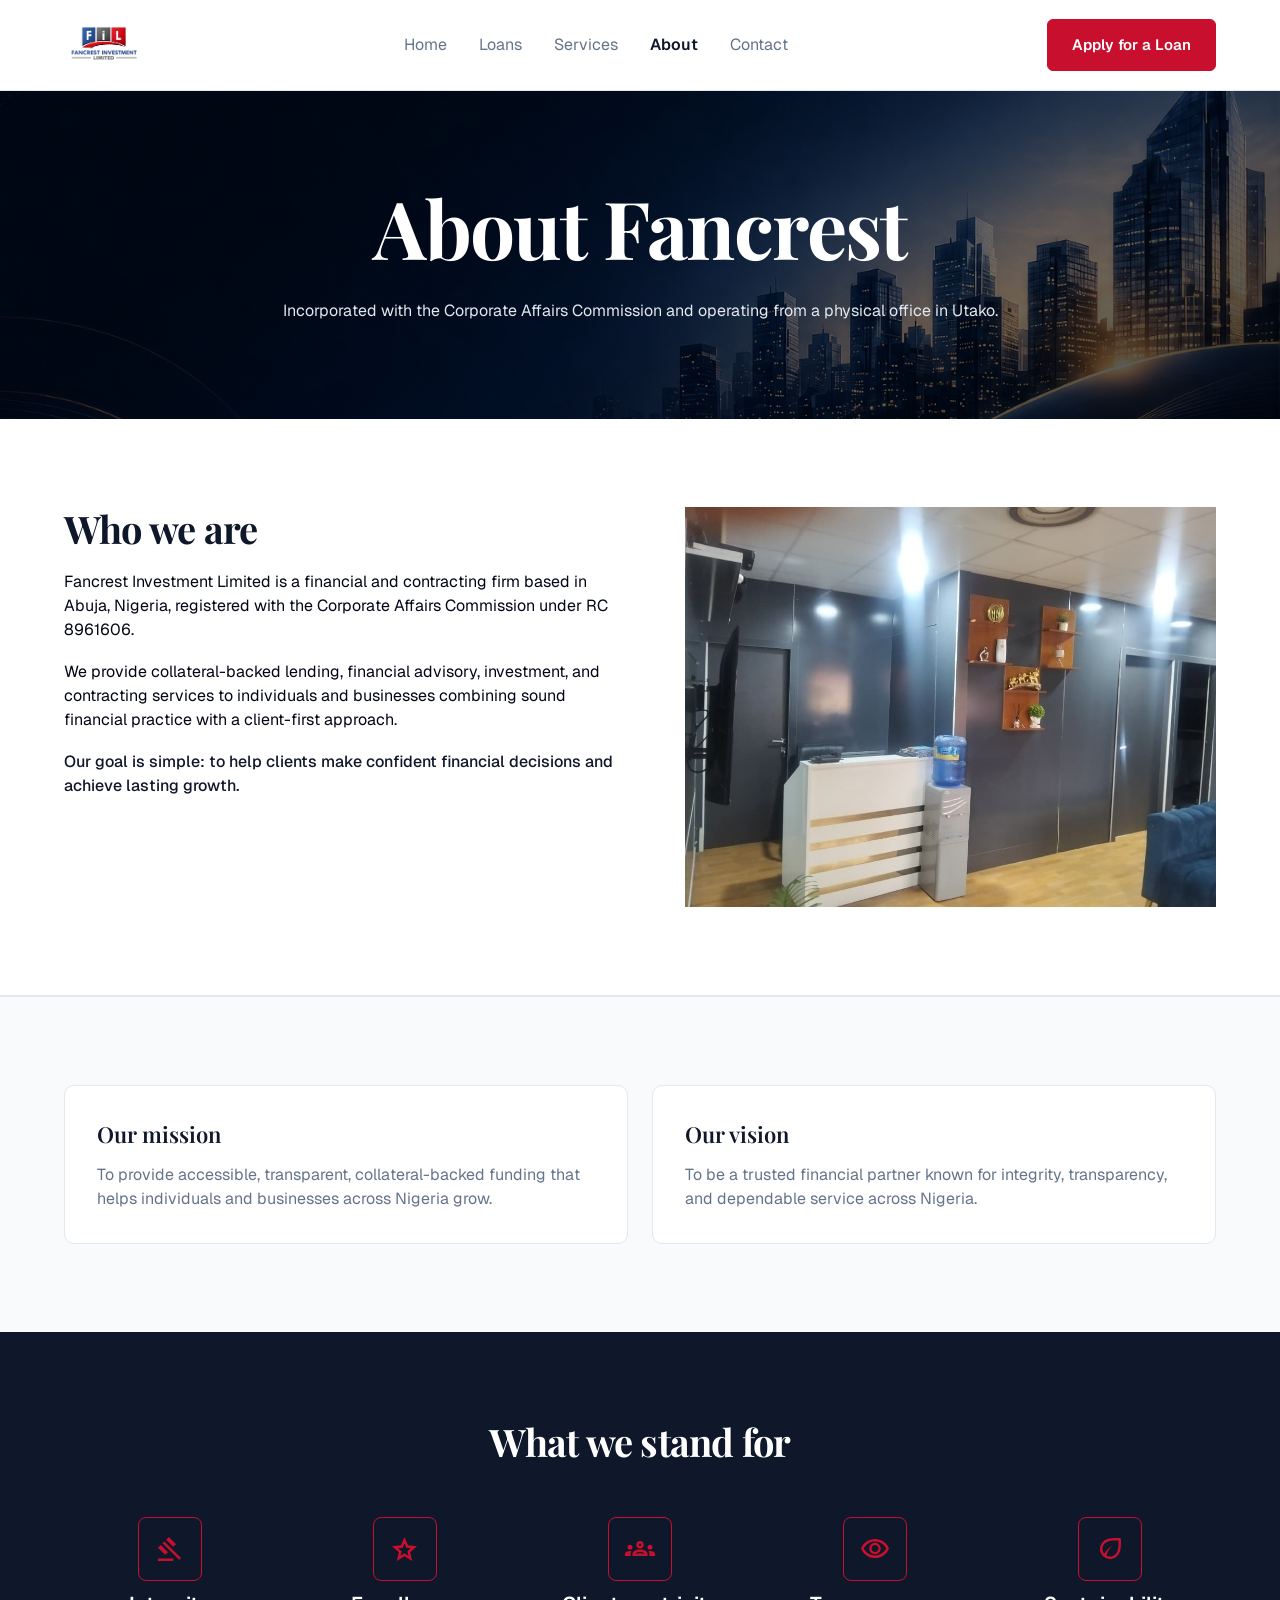
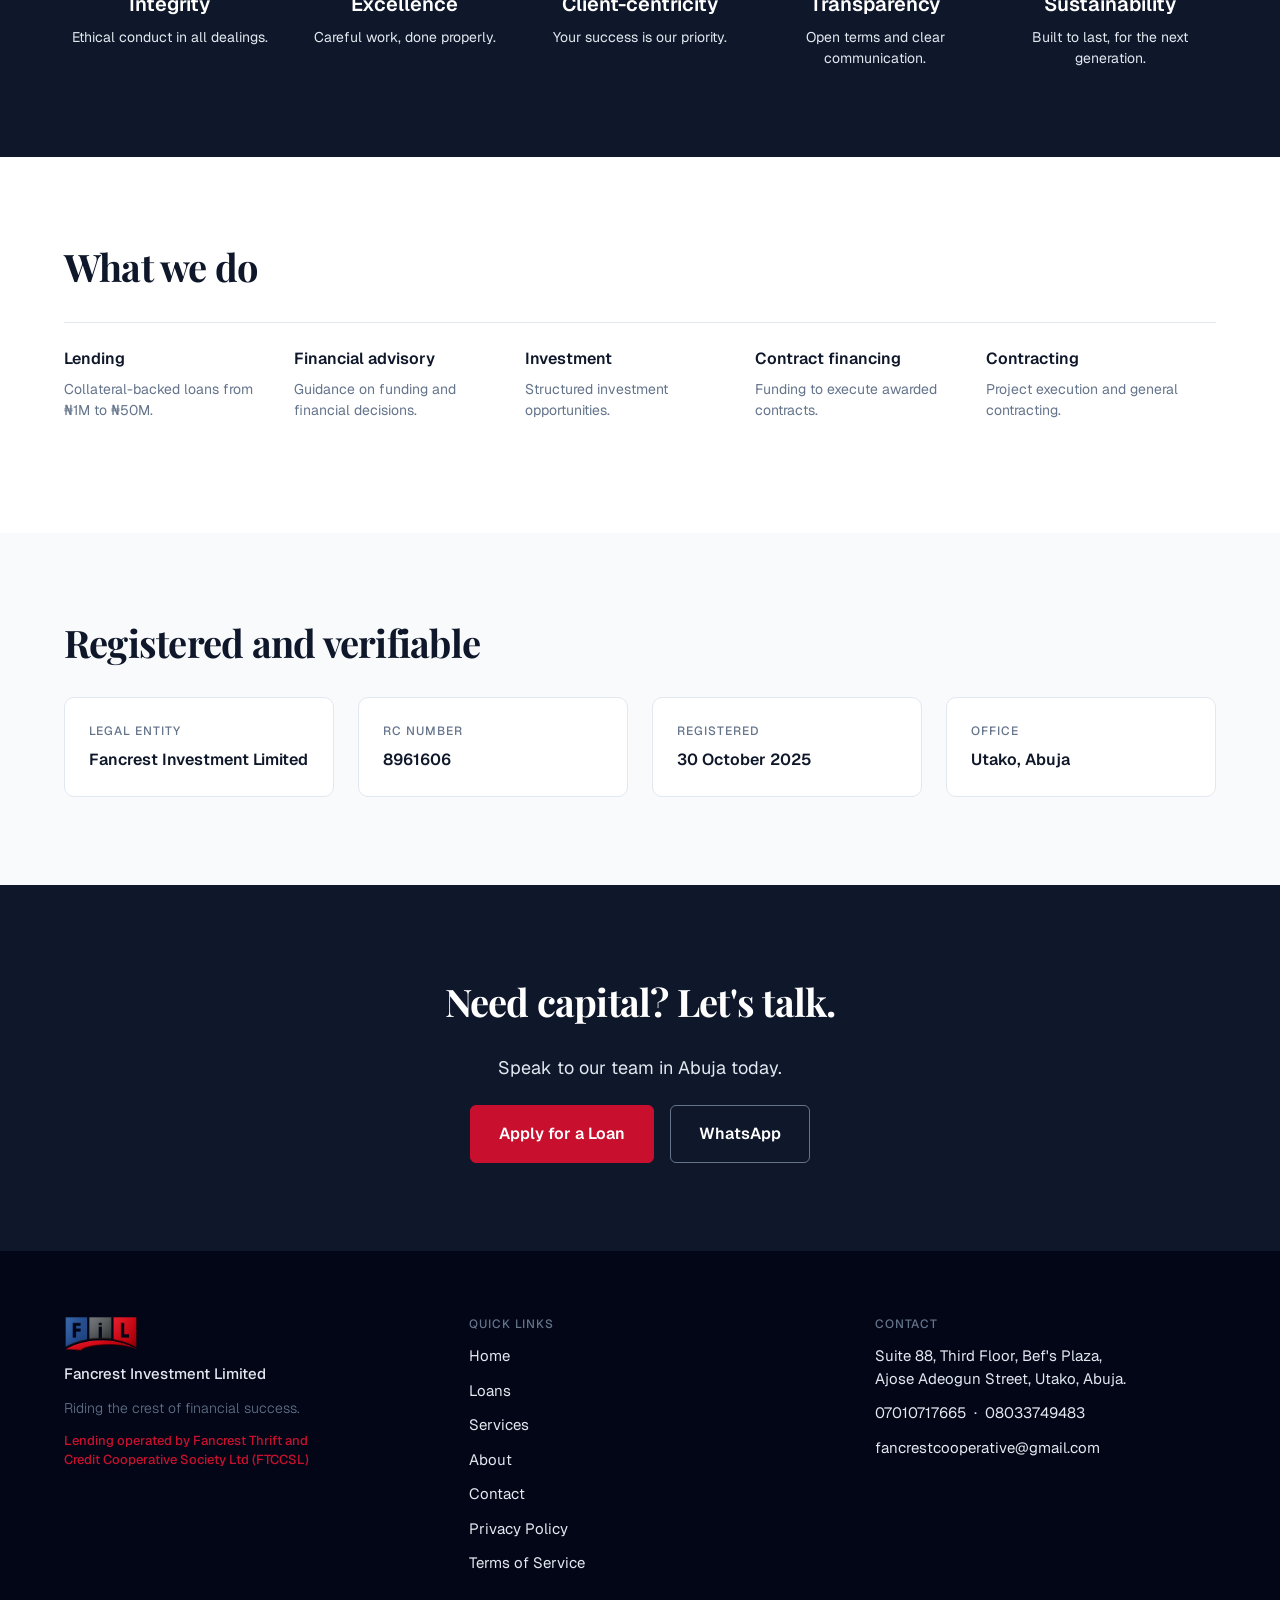
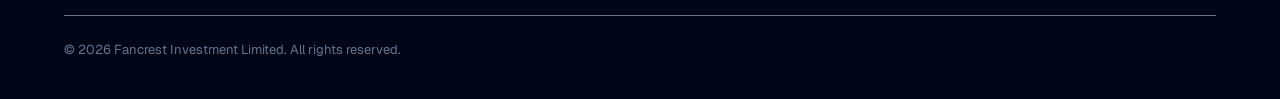
==== about.html @ 616acfeb "Fancrest website" ====
<!DOCTYPE html>
<html lang="en">
<head>
<meta charset="UTF-8">
<meta name="viewport" content="width=device-width, initial-scale=1">
<title>About Fancrest Investment Limited</title>
<meta name="description" content="Fancrest Investment Limited is a financial and contracting firm in Abuja, registered with the Corporate Affairs Commission under RC 8961606 and operating from a physical office in Utako.">
<link rel="preconnect" href="https://fonts.googleapis.com">
<link rel="preconnect" href="https://fonts.gstatic.com" crossorigin>
<link href="https://fonts.googleapis.com/css2?family=Geist:wght@300;400;500;600;700&family=Playfair+Display:wght@600;700&display=swap" rel="stylesheet">
<link rel="icon" href="assets/fancrest-logo.png">
<link rel="stylesheet" href="styles.css">
<script>document.documentElement.classList.add('js');</script>
</head>
<body class="page-about">

<!-- ============================ Nav (fixed to top) ============================ -->
<header class="site-nav">
  <div class="nav-inner">
    <a class="nav-logo" href="index.html" aria-label="Fancrest Investment Limited home page">
      <img src="assets/fancrest-logo.png" alt="Fancrest Investment Limited">
    </a>

    <nav class="nav-links" id="primary-nav" aria-label="Primary">
      <a href="index.html">Home</a>
      <a href="loans.html">Loans</a>
      <a href="services.html">Services</a>
      <a href="about.html" class="is-current" aria-current="page">About</a>
      <a href="contact.html">Contact</a>
    </nav>

    <div class="nav-actions">
      <a class="btn btn-primary btn-nav" href="contact.html">Apply for a Loan</a>
      <button class="nav-burger" type="button" aria-controls="primary-nav" aria-expanded="false">
        <span class="burger-bars" aria-hidden="true"></span>
        <span class="visually-hidden">Menu</span>
      </button>
    </div>
  </div>
</header>

<main>

  <!-- ============================ Hero ============================ -->
  <section class="hero hero-center">
    <div class="hero-media" aria-hidden="true">
      <img src="assets/hero-skyline.png" alt="">
      <span class="hero-scrim"></span>
    </div>

    <div class="container hero-center-inner">
      <h1 class="hero-title-lg">About Fancrest</h1>
      <p class="hero-sub">Incorporated with the Corporate Affairs Commission and operating from a physical office in Utako.</p>
    </div>
  </section>

  <!-- ============================ Who we are ============================ -->
  <section class="section band-white">
    <div class="container about-grid">

      <div class="about-copy">
        <h2 class="h2 h2-md">Who we are</h2>
        <p class="about-lead">Fancrest Investment Limited is a financial and contracting firm based in Abuja, Nigeria, registered with the Corporate Affairs Commission under RC 8961606.</p>
        <p class="about-lead">We provide collateral-backed lending, financial advisory, investment, and contracting services to individuals and businesses combining sound financial practice with a client-first approach.</p>
        <p class="about-close">Our goal is simple: to help clients make confident financial decisions and achieve lasting growth.</p>
      </div>

      <div class="about-photo">
        <img src="assets/lending-office.jpg" alt="The Fancrest team at the Utako office in Abuja">
      </div>

    </div>
  </section>

  <!-- ============================ Mission and vision ============================ -->
  <section class="section section-rule">
    <div class="container mv-row">
      <div class="card mv-card">
        <p class="mv-title">Our mission</p>
        <p class="mv-desc">To provide accessible, transparent, collateral-backed funding that helps individuals and businesses across Nigeria grow.</p>
      </div>
      <div class="card mv-card">
        <p class="mv-title">Our vision</p>
        <p class="mv-desc">To be a trusted financial partner known for integrity, transparency, and dependable service across Nigeria.</p>
      </div>
    </div>
  </section>

  <!-- ============================ What we stand for ============================ -->
  <section class="section values-band">
    <div class="container stack-32">
      <h2 class="h2 h2-md values-title">What we stand for</h2>

      <div class="values-row">

        <div class="value-item">
          <span class="value-icon">
            <img src="assets/icon-integrity.svg" alt="" width="22.5" height="23.75">
          </span>
          <p class="value-name">Integrity</p>
          <p class="value-desc">Ethical conduct in all dealings.</p>
        </div>

        <div class="value-item">
          <span class="value-icon">
            <img src="assets/icon-excellence.svg" alt="" width="25" height="23.75">
          </span>
          <p class="value-name">Excellence</p>
          <p class="value-desc">Careful work, done properly.</p>
        </div>

        <div class="value-item">
          <span class="value-icon">
            <img src="assets/icon-client-centricity.svg" alt="" width="30" height="15">
          </span>
          <p class="value-name">Client-centricity</p>
          <p class="value-desc">Your success is our priority.</p>
        </div>

        <div class="value-item">
          <span class="value-icon">
            <img src="assets/icon-transparency.svg" alt="" width="27.5" height="18.75">
          </span>
          <p class="value-name">Transparency</p>
          <p class="value-desc">Open terms and clear communication.</p>
        </div>

        <div class="value-item">
          <span class="value-icon">
            <img src="assets/icon-sustainability.svg" alt="" width="21.2443" height="21.2404">
          </span>
          <p class="value-name">Sustainability</p>
          <p class="value-desc">Built to last, for the next generation.</p>
        </div>

      </div>
    </div>
  </section>

  <!-- ============================ What we do ============================ -->
  <section class="section band-white">
    <div class="container stack-32">
      <h2 class="h2 h2-md">What we do</h2>

      <div class="dowhat-grid">
        <div class="dowhat-item">
          <p class="dowhat-title">Lending</p>
          <p class="dowhat-desc">Collateral-backed loans from ₦1M to ₦50M.</p>
        </div>
        <div class="dowhat-item">
          <p class="dowhat-title">Financial advisory</p>
          <p class="dowhat-desc">Guidance on funding and financial decisions.</p>
        </div>
        <div class="dowhat-item">
          <p class="dowhat-title">Investment</p>
          <p class="dowhat-desc">Structured investment opportunities.</p>
        </div>
        <div class="dowhat-item">
          <p class="dowhat-title">Contract financing</p>
          <p class="dowhat-desc">Funding to execute awarded contracts.</p>
        </div>
        <div class="dowhat-item">
          <p class="dowhat-title">Contracting</p>
          <p class="dowhat-desc">Project execution and general contracting.</p>
        </div>
      </div>
    </div>
  </section>

  <!-- ============================ Credentials ============================ -->
  <section class="section">
    <div class="container stack-32">
      <h2 class="h2 h2-md">Registered and verifiable</h2>

      <div class="cred-row">
        <div class="card cred-card">
          <p class="overline">LEGAL ENTITY</p>
          <p class="cred-value">Fancrest Investment Limited</p>
        </div>
        <div class="card cred-card">
          <p class="overline">RC NUMBER</p>
          <p class="cred-value">8961606</p>
        </div>
        <div class="card cred-card">
          <p class="overline">REGISTERED</p>
          <p class="cred-value">30 October 2025</p>
        </div>
        <div class="card cred-card">
          <p class="overline">OFFICE</p>
          <p class="cred-value">Utako, Abuja</p>
        </div>
      </div>
    </div>
  </section>

  <!-- ============================ Closing CTA ============================ -->
  <section class="closing-cta">
    <div class="container closing-inner">
      <h2 class="closing-title">Need capital? Let's talk.</h2>
      <p class="closing-sub">Speak to our team in Abuja today.</p>
      <div class="btn-row">
        <a class="btn btn-primary" href="contact.html">Apply for a Loan</a>
        <a class="btn btn-ghost" href="https://wa.me/2347010717665">WhatsApp</a>
      </div>
    </div>
  </section>

</main>

<!-- ============================ Footer ============================ -->
<footer class="site-footer">
  <div class="container">
    <div class="footer-columns">

      <div class="footer-brand">
        <span class="footer-logo">
          <img src="assets/fancrest-logo.png" alt="Fancrest Investment Limited">
        </span>
        <p class="footer-company">Fancrest Investment Limited</p>
        <p class="footer-tagline">Riding the crest of financial success.</p>
        <p class="footer-coop">Lending operated by Fancrest Thrift and<br>Credit Cooperative Society Ltd (FTCCSL)</p>
      </div>

      <nav class="footer-col" aria-label="Quick links">
        <p class="overline">QUICK LINKS</p>
        <a href="index.html">Home</a>
        <a href="loans.html">Loans</a>
        <a href="services.html">Services</a>
        <a href="about.html">About</a>
        <a href="contact.html">Contact</a>
        <a href="#">Privacy Policy</a>
        <a href="#">Terms of Service</a>
      </nav>

      <div class="footer-col">
        <p class="overline">CONTACT</p>
        <address class="footer-address">
          Suite 88, Third Floor, Bef's Plaza,<br>
          Ajose Adeogun Street, Utako, Abuja.
        </address>
        <p class="footer-line">
          <a href="tel:+2347010717665">07010717665</a>&nbsp; ·&nbsp;
          <a href="tel:+2348033749483">08033749483</a>
        </p>
        <p class="footer-line">
          <a href="mailto:fancrestcooperative@gmail.com">fancrestcooperative@gmail.com</a>
        </p>
      </div>

    </div>

    <div class="footer-bottom">
      <p>© 2026 Fancrest Investment Limited. All rights reserved.</p>
    </div>
  </div>
</footer>

<!-- Sticky action bar, mobile only -->
<div class="mobile-bar">
  <a class="btn btn-primary" href="contact.html">Apply for a Loan</a>
  <a class="btn btn-outline" href="https://wa.me/2347010717665">WhatsApp</a>
</div>

<script>
(function () {
  var nav   = document.querySelector('.site-nav');
  var btn   = nav && nav.querySelector('.nav-burger');
  var panel = document.getElementById('primary-nav');

  // Without all three, the CSS would hide the links behind a button that
  // cannot open them. Drop the flag and leave the links visible instead.
  if (!nav || !btn || !panel) {
    document.documentElement.classList.remove('js');
    return;
  }

  function setOpen(open) {
    nav.classList.toggle('is-open', open);
    btn.setAttribute('aria-expanded', open ? 'true' : 'false');
  }

  btn.addEventListener('click', function () {
    setOpen(!nav.classList.contains('is-open'));
  });

  // Close after choosing a destination, or on Escape.
  Array.prototype.forEach.call(panel.querySelectorAll('a'), function (link) {
    link.addEventListener('click', function () { setOpen(false); });
  });

  document.addEventListener('keydown', function (e) {
    if ((e.key === 'Escape' || e.keyCode === 27) && nav.classList.contains('is-open')) {
      setOpen(false);
      btn.focus();
    }
  });
})();
</script>

</body>
</html>
---- styles.css ----
/* =====================================================================
   Fancrest — Home
   Built from Figma: file 5HPvo4VsJf4KyCclDXENmG
   Section "fancrest  with illustration" › frame "Home" (node 105:8652)
   Desktop reference width 1440. Mobile breakpoint at max-width 768px.
   ===================================================================== */

/* ---------------------------------------------------------------------
   Theme tokens
   Colours below mirror the Figma colour variables 1:1. Never hardcode a
   hex value in a rule — add or reuse a token here instead.
   --------------------------------------------------------------------- */
:root {
  /* Figma variables — color/* */
  --color-navy:       #0f172a;
  --color-red-cta:    #c8102e;  /* CTA buttons only */
  --color-card:       #ffffff;
  --color-border:     #e2e8f0;
  --color-muted:      #e8ecf1;
  --color-muted-fg:   #64748b;
  --color-foreground: #020617;
  --color-background: #f8fafc;
  --color-success:    #059669;  /* WhatsApp / primary contact method */

  /* Canvas fill of the Home frame (local frame fill, not a published variable) */
  --color-page: #f5fafc;

  /* Type */
  --font-heading: "Playfair Display", Georgia, "Times New Roman", serif;
  --font-body: "Geist", -apple-system, BlinkMacSystemFont, "Segoe UI", Roboto, Helvetica, Arial, sans-serif;

  /* Layout */
  --nav-h: 91px;
  --gutter: 64px;
  --section-y: 96px;
  --content-max: 1312px;  /* 1440 frame minus the 64px gutters */
  --radius-card: 10px;
  --radius-btn: 6px;

  /* Card elevation used on the Loans page (navy at 8%) */
  --shadow-card: 0 2px 12px rgba(15, 23, 42, .08);

  /* Panel elevation used on the Services illustration panels and photo */
  --shadow-panel: 0 4px 6px -1px rgba(0, 0, 0, .1), 0 2px 4px -2px rgba(0, 0, 0, .1);
}

/* ---------------------------------------------------------------------
   Reset / base
   --------------------------------------------------------------------- */
*,
*::before,
*::after { box-sizing: border-box; }

html { -webkit-text-size-adjust: 100%; }

body {
  margin: 0;
  padding-top: var(--nav-h);       /* clears the fixed nav */
  background: var(--color-page);
  color: var(--color-foreground);
  font-family: var(--font-body);
  font-size: 16px;
  line-height: 1.5;
  -webkit-font-smoothing: antialiased;
}

h1, h2, h3, p, dl, dd, figure { margin: 0; }
ul { margin: 0; padding: 0; list-style: none; }
img { display: block; max-width: 100%; }
address { font-style: normal; }

a { color: inherit; }

:focus-visible {
  outline: 2px solid var(--color-red-cta);
  outline-offset: 3px;
}

/* ---------------------------------------------------------------------
   Layout primitives
   --------------------------------------------------------------------- */
.container {
  width: 100%;
  max-width: var(--content-max);
  margin-inline: auto;
}

.section {
  padding: var(--section-y) var(--gutter);
}

/* 2px top rule used between several bands */
.section-rule { border-top: 2px solid var(--color-border); }

.section-head { margin-bottom: 40px; }

/* ---------------------------------------------------------------------
   Shared type
   --------------------------------------------------------------------- */
.eyebrow {
  font-size: 14px;
  font-weight: 500;
  letter-spacing: 1.12px;
  color: var(--color-red-cta);
}

.overline {
  font-size: 12px;
  font-weight: 500;
  letter-spacing: 0.96px;
  color: var(--color-muted-fg);
}

.h2 {
  font-family: var(--font-heading);
  font-size: 40px;
  font-weight: 700;
  line-height: 1.18;
  letter-spacing: -0.8px;
  color: var(--color-navy);
}

.h3 {
  font-family: var(--font-heading);
  font-size: 28px;
  font-weight: 700;
  line-height: 1.5;
  letter-spacing: -0.56px;
  color: var(--color-navy);
}

.body-text { color: var(--color-foreground); }
.body-strong { font-weight: 600; color: var(--color-navy); }

.card {
  background: var(--color-card);
  border: 1px solid var(--color-border);
  border-radius: var(--radius-card);
}

/* ---------------------------------------------------------------------
   Buttons
   --------------------------------------------------------------------- */
.btn {
  display: inline-flex;
  align-items: center;
  justify-content: center;
  padding: 16px 28px;
  border-radius: var(--radius-btn);
  font-size: 16px;
  font-weight: 600;
  line-height: 1.5;
  text-decoration: none;
  white-space: nowrap;
  transition: background-color .18s ease, border-color .18s ease, opacity .18s ease;
}

.btn-primary {
  background: var(--color-red-cta);
  color: var(--color-card);
  border: 1.5px solid var(--color-red-cta);
}
.btn-primary:hover { opacity: .9; }

.btn-ghost {
  background: transparent;
  color: var(--color-card);
  border: 1.5px solid var(--color-muted-fg);
}
.btn-ghost:hover { border-color: var(--color-card); }

/* Outlined button for light backgrounds (sticky mobile bar) */
.btn-outline {
  background: transparent;
  color: var(--color-navy);
  border: 1.5px solid var(--color-border);
}
.btn-outline:hover { border-color: var(--color-muted-fg); }

.btn-row {
  display: flex;
  flex-wrap: wrap;
  gap: 16px;
}

/* ---------------------------------------------------------------------
   Nav — fixed to the top of the page
   --------------------------------------------------------------------- */
.site-nav {
  position: fixed;
  inset: 0 0 auto 0;
  z-index: 100;
  height: var(--nav-h);
  padding: 0 var(--gutter);
  background: var(--color-card);
  border-bottom: 1px solid var(--color-border);
}

.nav-inner {
  display: flex;
  align-items: center;
  align-content: center;
  justify-content: space-between;
  gap: 24px;
  height: 100%;
  max-width: var(--content-max);
  margin-inline: auto;
}

.nav-logo { flex-shrink: 0; }

.nav-logo img {
  width: 81px;
  height: 40px;
  object-fit: cover;
}

.nav-links {
  display: flex;
  align-items: center;
  gap: 32px;
  font-size: 16px;
}

.nav-links a {
  color: var(--color-muted-fg);
  text-decoration: none;
  white-space: nowrap;
}

.nav-links a:hover { color: var(--color-navy); }

.nav-links .is-current {
  color: var(--color-navy);
  font-weight: 600;
}

.btn-nav {
  padding: 14px 24px;
  font-size: 15px;
}

.nav-actions {
  display: flex;
  align-items: center;
  gap: 12px;
  flex-shrink: 0;
}

/* Hamburger — 44x44 hit target, revealed below 768px */
.nav-burger {
  display: none;
  position: relative;
  width: 44px;
  height: 44px;
  padding: 0;
  border: 1px solid var(--color-border);
  border-radius: var(--radius-btn);
  background: var(--color-card);
  cursor: pointer;
}

.burger-bars,
.burger-bars::before,
.burger-bars::after {
  position: absolute;
  left: 50%;
  width: 20px;
  height: 2px;
  margin-left: -10px;
  background: var(--color-navy);
  transition: transform .2s ease, opacity .2s ease;
}

.burger-bars {
  top: 50%;
  margin-top: -1px;
}

.burger-bars::before,
.burger-bars::after {
  content: "";
  left: 0;
  margin-left: 0;
}

.burger-bars::before { top: -6px; }
.burger-bars::after  { top: 6px; }

/* Bars morph into a cross while the panel is open */
.site-nav.is-open .burger-bars { background: transparent; }
.site-nav.is-open .burger-bars::before { transform: translateY(6px) rotate(45deg); }
.site-nav.is-open .burger-bars::after  { transform: translateY(-6px) rotate(-45deg); }

.visually-hidden {
  position: absolute;
  width: 1px;
  height: 1px;
  margin: -1px;
  padding: 0;
  overflow: hidden;
  clip-path: inset(50%);
  white-space: nowrap;
}

/* ---------------------------------------------------------------------
   Sticky action bar — mobile only, shown at the 768px breakpoint
   --------------------------------------------------------------------- */
.mobile-bar { display: none; }

/* ---------------------------------------------------------------------
   Hero
   --------------------------------------------------------------------- */
.hero {
  position: relative;
  padding: 200px var(--gutter);
  overflow: hidden;
  isolation: isolate;
}

.hero-media {
  position: absolute;
  inset: 0;
  z-index: -1;
}

.hero-media img {
  width: 100%;
  height: 100%;
  object-fit: cover;
}

.hero-scrim {
  position: absolute;
  inset: 0;
  background: linear-gradient(
    131.2deg,
    rgba(0, 0, 0, .571) 27.573%,
    rgba(0, 0, 0, .442) 56.012%,
    rgba(0, 0, 0, .68)  92.622%
  );
}

/* Copy sits in the shared container so it stays flush with every other
   band's left edge; the 900px cap reproduces the frame's copy column. */
.hero-inner {
  display: flex;
  flex-direction: column;
  align-items: flex-start;
  gap: 28px;
}

.hero-inner > * { max-width: 900px; }

.eyebrow-on-dark { color: var(--color-red-cta); }

.hero-title {
  font-family: var(--font-heading);
  font-size: 72px;
  font-weight: 700;
  line-height: 1.02;
  letter-spacing: -1.44px;
  color: var(--color-card);
}

.hero-sub {
  max-width: 708px;
  font-size: 16px;
  color: var(--color-border);
}

/* ---------------------------------------------------------------------
   Trust strip
   --------------------------------------------------------------------- */
.trust-strip {
  background: var(--color-card);
  padding: 40px var(--gutter);
}

.trust-grid {
  display: flex;
  gap: 24px;
}

.trust-item {
  flex: 1 1 0;
  min-width: 0;
  display: flex;
  flex-direction: column;
  gap: 6px;
}

.trust-title {
  font-size: 20px;
  font-weight: 600;
  color: var(--color-navy);
}

.trust-desc { color: var(--color-muted-fg); }

/* ---------------------------------------------------------------------
   Rate transparency
   --------------------------------------------------------------------- */
.rate-grid {
  display: flex;
  align-items: flex-start;
  gap: 64px;
}

.rate-copy {
  flex: 1 1 0;
  min-width: 0;
  display: flex;
  flex-direction: column;
  gap: 20px;
}

.rate-headline {
  display: flex;
  flex-direction: column;
  gap: 4px;
}

.rate-figure {
  font-family: var(--font-heading);
  font-size: 34px;
  font-weight: 700;
  line-height: 1.2;
  color: var(--color-navy);
}

.rate-note { color: var(--color-muted-fg); }

.example-card {
  flex: 1 1 0;
  min-width: 0;
  display: flex;
  flex-direction: column;
  gap: 20px;
  padding: 36px;
}

.example-title {
  font-family: var(--font-heading);
  font-size: 20px;
  font-weight: 600;
  color: var(--color-navy);
}

.example-row {
  display: flex;
  align-items: baseline;
  justify-content: space-between;
  gap: 16px;
  padding: 12px 0;
  border-bottom: 1px solid var(--color-border);
}

.example-label { color: var(--color-muted-fg); }

.example-value {
  font-weight: 500;
  color: var(--color-foreground);
  text-align: right;
}

.example-row-total { color: var(--color-navy); }

.example-label-total {
  font-size: 16px;
  font-weight: 600;
}

.example-value-total {
  font-size: 20px;
  font-weight: 700;
  text-align: right;
}

/* ---------------------------------------------------------------------
   How to get started
   --------------------------------------------------------------------- */
.steps { background: var(--color-muted); }

.section-head .eyebrow { margin-bottom: 12px; }

.steps-grid {
  display: flex;
  align-items: stretch;
  gap: 24px;
}

.step {
  flex: 1 1 0;
  min-width: 0;
  display: flex;
  flex-direction: column;
  gap: 12px;
  padding: 28px 24px;
}

.step-num {
  font-size: 16px;
  font-weight: 700;
  letter-spacing: 0.64px;
  color: var(--color-red-cta);
}

.step-title {
  font-family: var(--font-heading);
  font-size: 20px;
  font-weight: 600;
  color: var(--color-navy);
}

.step-desc { color: var(--color-muted-fg); }

/* ---------------------------------------------------------------------
   What we lend
   --------------------------------------------------------------------- */
.lend { background: var(--color-card); }

.detail-grid { display: flex; }

.detail {
  flex: 1 1 0;
  min-width: 0;
  display: flex;
  flex-direction: column;
  gap: 8px;
  padding: 24px 24px 24px 0;
  border-top: 1px solid var(--color-border);
}

.detail dd { margin: 0; }

.detail-value {
  font-size: 20px;
  font-weight: 600;
  color: var(--color-navy);
}

/* ---------------------------------------------------------------------
   Why choose Fancrest
   --------------------------------------------------------------------- */
.why-grid {
  display: flex;
  align-items: stretch;
  gap: 24px;
}

.why-card {
  flex: 1 1 0;
  min-width: 0;
  display: flex;
  flex-direction: column;
  gap: 12px;
  padding: 28px 24px;
}

.why-title {
  font-size: 20px;
  font-weight: 600;
  color: var(--color-navy);
}

.why-desc { color: var(--color-muted-fg); }

/* ---------------------------------------------------------------------
   Beyond lending
   --------------------------------------------------------------------- */
.beyond {
  background: var(--color-card);
  padding-block: 72px;
}

.beyond .h3 { margin-bottom: 20px; }

.chips {
  display: flex;
  flex-wrap: wrap;
  gap: 12px;
}

.chip {
  padding: 12px 18px;
  border-radius: 999px;
  background: var(--color-muted);
  font-size: 16px;
  font-weight: 500;
  color: var(--color-navy);
}

/* ---------------------------------------------------------------------
   Closing CTA
   --------------------------------------------------------------------- */
.closing-cta {
  background: var(--color-navy);
  padding: 88px var(--gutter);
}

.closing-inner {
  display: flex;
  flex-direction: column;
  align-items: center;
  gap: 24px;
  text-align: center;
}

.closing-inner .btn-row { justify-content: center; }

.closing-title {
  font-family: var(--font-heading);
  font-size: 38px;
  font-weight: 700;
  line-height: 1.5;
  letter-spacing: -0.76px;
  color: var(--color-card);
}

.closing-sub {
  font-size: 18px;
  color: var(--color-border);
}

/* ---------------------------------------------------------------------
   Footer
   --------------------------------------------------------------------- */
.site-footer {
  background: var(--color-foreground);
  padding: 64px var(--gutter) 40px;
}

.footer-columns {
  display: flex;
  align-items: flex-start;
  gap: 64px;
  margin-bottom: 40px;
}

.footer-brand,
.footer-col {
  flex: 1 1 0;
  min-width: 0;
  display: flex;
  flex-direction: column;
  gap: 12px;
}

/* Footer lockup crops into the logo mark, matching the frame's image fill */
.footer-logo {
  position: relative;
  display: block;
  width: 73px;
  height: 36px;
  overflow: hidden;
}

.footer-logo img {
  position: absolute;
  left: -38.66%;
  top: -38.1%;
  width: 180.49%;
  height: 243.81%;
  max-width: none;
}

.footer-company {
  font-size: 15px;
  font-weight: 500;
  color: var(--color-border);
}

.footer-tagline {
  font-size: 14px;
  font-weight: 300;
  color: var(--color-muted-fg);
}

.footer-coop {
  font-size: 13px;
  font-weight: 500;
  color: var(--color-red-cta);
}

.footer-col a,
.footer-address,
.footer-line {
  font-size: 15px;
  color: var(--color-border);
  text-decoration: none;
}

.footer-col a:hover { text-decoration: underline; }

.footer-bottom {
  padding-top: 24px;
  border-top: 1px solid var(--color-muted-fg);
}

.footer-bottom p {
  font-size: 13px;
  color: var(--color-muted-fg);
}

/* =====================================================================
   Loans page
   Figma: section "fancrest  with illustration" › frame "Loans" (105:8340)
   Everything above is shared; only the bands unique to Loans live here.
   ===================================================================== */

/* Loans paints its canvas with the published background token, and sets
   its section rhythm 8px tighter than Home */
.page-loans {
  background: var(--color-background);
  --section-y: 88px;
}

/* Inner-page heading sizes — Loans sets its section headings 2px smaller
   than Home, and its two-column subheads run tighter */
.h2-md { font-size: 38px; letter-spacing: -0.76px; }
.h3-tight { line-height: 1.2; }

.stack-24,
.stack-32 {
  display: flex;
  flex-direction: column;
  align-items: flex-start;
  width: 100%;
}

.stack-24 { gap: 24px; }
.stack-32 { gap: 32px; }

/* --- Hero: copy beside an at-a-glance card ------------------------------ */
.hero-split { padding-block: 96px; }

.hero-split .hero-scrim {
  background: linear-gradient(
    137.52deg,
    rgba(0, 0, 0, .571) 27.573%,
    rgba(0, 0, 0, .442) 56.012%,
    rgba(0, 0, 0, .68)  92.622%
  );
}

.hero-split-grid {
  display: flex;
  align-items: center;
  gap: 64px;
}

.hero-copy {
  flex: 1 1 0;
  min-width: 0;
  display: flex;
  flex-direction: column;
  align-items: flex-start;
  gap: 24px;
}

.hero-title-md {
  font-family: var(--font-heading);
  font-size: 48px;
  font-weight: 700;
  line-height: 1.12;
  letter-spacing: -0.96px;
  color: var(--color-card);
}

.glance-card {
  flex: 1 1 0;
  min-width: 0;
  padding: 32px;
  background: var(--color-card);
  border-radius: var(--radius-card);
  box-shadow: var(--shadow-card);
}

.glance-row {
  display: flex;
  align-items: baseline;
  justify-content: space-between;
  gap: 16px;
  padding: 14px 0;
  border-bottom: 1px solid var(--color-border);
}

.glance-label {
  font-size: 15px;
  color: var(--color-muted-fg);
}

.glance-value {
  font-size: 16px;
  font-weight: 600;
  color: var(--color-navy);
  text-align: right;
}

/* --- Membership explainer ----------------------------------------------- */
.membership {
  background: var(--color-muted);
  padding: 44px var(--gutter);
}

.membership-inner {
  display: flex;
  align-items: center;
  gap: 40px;
}

.membership-copy {
  flex: 1 1 0;
  min-width: 0;
  display: flex;
  flex-direction: column;
  gap: 8px;
}

.membership .btn {
  flex-shrink: 0;
  padding: 16px 24px;
}

/* --- Who we lend to ------------------------------------------------------ */
.type-grid {
  display: flex;
  align-items: stretch;
  gap: 24px;
  width: 100%;
}

.type-card {
  flex: 1 1 0;
  min-width: 0;
  display: flex;
  flex-direction: column;
  gap: 10px;
  padding: 28px 26px;
  background: var(--color-background);
  border: 1px solid var(--color-border);
  border-radius: var(--radius-card);
  box-shadow: var(--shadow-card);
}

/* Both lines run at 20px in the frame */
.type-title,
.type-desc { font-size: 20px; }

.type-title {
  font-weight: 600;
  color: var(--color-navy);
}

.type-desc { color: var(--color-muted-fg); }

/* --- Rate and terms ------------------------------------------------------ */
.rate-terms { background: var(--color-background); }

.examples-grid {
  display: flex;
  align-items: stretch;
  gap: 24px;
  width: 100%;
}

.example-card-sm {
  flex: 1 1 0;
  min-width: 0;
  display: flex;
  flex-direction: column;
  gap: 14px;
  padding: 32px;
  background: var(--color-card);
  border: 1px solid var(--color-border);
  border-radius: var(--radius-card);
}

/* Loans sets this in the body face, unlike the Home worked example */
.example-title-sm {
  font-size: 20px;
  font-weight: 600;
  color: var(--color-navy);
}

.example-row-sm {
  display: flex;
  align-items: baseline;
  justify-content: space-between;
  gap: 12px;
  padding: 11px 0;
  border-bottom: 1px solid var(--color-border);
  font-size: 14px;
}

.example-row-sm .example-label-total { font-size: 14px; }
.example-row-sm .example-value-total { font-size: 18px; }

.note-strong {
  font-size: 15px;
  font-weight: 500;
  color: var(--color-navy);
}

/* --- Collateral and requirements ----------------------------------------- */
.collateral-grid {
  display: flex;
  align-items: flex-start;
  gap: 48px;
  width: 100%;
}

.collateral-col {
  flex: 1 1 0;
  min-width: 0;
  display: flex;
  flex-direction: column;
  gap: 16px;
}

.spec-list {
  display: flex;
  flex-direction: column;
  gap: 16px;
  width: 100%;
  padding: 32px;
  background: var(--color-background);
  border: 1px solid var(--color-border);
  border-radius: 8px;
}

.spec-item {
  display: flex;
  flex-direction: column;
  gap: 3px;
}

.spec-term {
  font-size: 16px;
  font-weight: 600;
  color: var(--color-navy);
}

.spec-desc {
  font-size: 14px;
  color: var(--color-muted-fg);
}

/* --- FAQ ------------------------------------------------------------------ */
.faq { background: var(--color-background); }

.faq-list {
  display: flex;
  flex-direction: column;
  width: 100%;
}

.faq-item {
  display: flex;
  flex-direction: column;
  gap: 8px;
  padding: 22px 0;
  border-bottom: 1px solid var(--color-border);
}

.faq-q {
  font-size: 20px;
  font-weight: 600;
  color: var(--color-navy);
}

.faq-a { color: var(--color-muted-fg); }

/* =====================================================================
   Services page
   Figma: section "fancrest  with illustration" › frame "services" (105:8803)
   ===================================================================== */

.page-services { background: var(--color-card); }

/* --- Centred hero -------------------------------------------------------- */
.hero-center { padding-block: 96px; }

.hero-center .hero-scrim {
  background: linear-gradient(
    151.19deg,
    rgba(0, 0, 0, .571) 27.573%,
    rgba(0, 0, 0, .442) 56.012%,
    rgba(0, 0, 0, .68)  92.622%
  );
}

.hero-center-inner {
  display: flex;
  flex-direction: column;
  align-items: center;
  gap: 32px;
  text-align: center;
}

.hero-title-lg {
  max-width: 720px;
  font-family: var(--font-heading);
  font-size: 80px;
  font-weight: 700;
  line-height: 1;
  letter-spacing: -1.6px;
  color: var(--color-card);
}

.hero-center-inner .hero-sub { max-width: 720px; }

/* --- Alternating service bands ------------------------------------------- */
/* Inline padding and container width come from the shared tokens so the
   bands line up with the nav, footer and every other page. The Figma frame
   insets these bands to 100px against 64px elsewhere; that inconsistency is
   deliberately not reproduced. */
.service-band { padding: 80px var(--gutter); }

.band-white { background: var(--color-card); }
.band-muted { background: var(--color-muted); }

.service-row {
  display: flex;
  align-items: center;
  justify-content: center;
  gap: 48px;
}

.service-copy {
  flex: 1 1 0;
  min-width: 0;
  display: flex;
  flex-direction: column;
  align-items: flex-start;
  gap: 16px;
}

.service-title {
  font-family: var(--font-heading);
  font-size: 40px;
  font-weight: 600;
  line-height: 1.18;
  letter-spacing: -0.4px;
  color: var(--color-navy);
}

/* Lending sets its heading smaller than the five that follow */
.service-title-sm {
  font-size: 32px;
  letter-spacing: -0.32px;
}

.service-desc {
  font-size: 17px;
  color: var(--color-muted-fg);
}

.service-desc-sm { font-size: 16px; }

.service-link {
  font-size: 15px;
  font-weight: 600;
  color: var(--color-red-cta);
  text-decoration: none;
}

.service-link:hover { text-decoration: underline; }

/* Illustration panel — holds an exported SVG at its designed 420x298 */
.illus-panel {
  flex-shrink: 0;
  width: 476px;
  padding: 28px;
  display: flex;
  align-items: center;
  justify-content: center;
  border: 1px solid var(--color-border);
  border-radius: 14px;
  box-shadow: var(--shadow-panel);
}

.illus-panel img {
  width: 420px;
  height: 298px;
}

/* Panel sits in the opposite tone to its band */
.band-white .illus-panel { background: var(--color-muted); }
.band-muted .illus-panel { background: var(--color-card); }

/* Lending keeps the real office photograph rather than an illustration */
.service-photo {
  flex-shrink: 0;
  border-radius: 2px;
  overflow: hidden;
  box-shadow: var(--shadow-panel);
}

.service-photo img {
  width: 468px;
  height: 352px;
  object-fit: cover;
}

/* Loan facts under the Lending copy */
.fact-list { width: 100%; }

.fact-row {
  display: flex;
  align-items: baseline;
  justify-content: space-between;
  gap: 16px;
  padding: 12px 0;
  border-bottom: 1px solid var(--color-border);
}

.fact-label {
  font-size: 14px;
  color: var(--color-muted-fg);
}

.fact-value {
  font-size: 15px;
  font-weight: 600;
  color: var(--color-navy);
  text-align: right;
}

.btn-compact {
  padding: 15px 26px;
  font-size: 15px;
}

/* =====================================================================
   About page
   Figma: section "fancrest  with illustration" › frame "About" (105:8212)
   ===================================================================== */

.page-about {
  background: var(--color-background);
  --section-y: 88px;
}

/* --- Who we are ---------------------------------------------------------- */
.about-grid {
  display: flex;
  align-items: flex-start;
  gap: 64px;
  width: 100%;
}

.about-copy {
  flex: 1 1 0;
  min-width: 0;
  display: flex;
  flex-direction: column;
  gap: 18px;
}

.about-lead { color: var(--color-foreground); }

.about-close {
  font-weight: 500;
  color: var(--color-navy);
}

.about-photo { flex-shrink: 0; }

.about-photo img {
  width: 531px;
  height: 400px;
  object-fit: cover;
}

/* --- Mission and vision -------------------------------------------------- */
.mv-row {
  display: flex;
  align-items: stretch;
  gap: 24px;
  width: 100%;
}

.mv-card {
  flex: 1 1 0;
  min-width: 0;
  display: flex;
  flex-direction: column;
  gap: 12px;
  padding: 32px;
}

.mv-title {
  font-family: var(--font-heading);
  font-size: 22px;
  font-weight: 600;
  color: var(--color-navy);
}

.mv-desc { color: var(--color-muted-fg); }

/* --- What we stand for (navy band) --------------------------------------- */
.values-band { background: var(--color-navy); }

.values-title {
  width: 100%;
  color: var(--color-card);
  text-align: center;
}

.values-row {
  display: flex;
  align-items: flex-start;
  gap: 24px;
  width: 100%;
}

.value-item {
  flex: 1 1 0;
  min-width: 0;
  display: flex;
  flex-direction: column;
  align-items: center;
  justify-content: center;
  gap: 8px;
  padding-top: 20px;
  text-align: center;
}

/* Each icon keeps its own exported dimensions — set per <img>, never here */
.value-icon {
  flex-shrink: 0;
  display: flex;
  align-items: center;
  justify-content: center;
  width: 64px;
  height: 64px;
  border: 1px solid var(--color-red-cta);
  border-radius: 8px;
}

.value-name {
  font-size: 20px;
  font-weight: 600;
  color: var(--color-card);
}

.value-desc {
  font-size: 14px;
  color: var(--color-border);
}

/* --- What we do ---------------------------------------------------------- */
.dowhat-grid {
  display: flex;
  align-items: flex-start;
  width: 100%;
}

.dowhat-item {
  flex: 1 1 0;
  min-width: 0;
  display: flex;
  flex-direction: column;
  gap: 8px;
  padding: 24px 20px 24px 0;
  border-top: 1px solid var(--color-border);
}

.dowhat-title {
  font-size: 16px;
  font-weight: 600;
  color: var(--color-navy);
}

.dowhat-desc {
  font-size: 14px;
  color: var(--color-muted-fg);
}

/* --- Credentials --------------------------------------------------------- */
.cred-row {
  display: flex;
  align-items: stretch;
  gap: 24px;
  width: 100%;
}

.cred-card {
  flex: 1 1 0;
  min-width: 0;
  display: flex;
  flex-direction: column;
  gap: 8px;
  padding: 24px;
}

.cred-value {
  font-size: 16px;
  font-weight: 600;
  color: var(--color-navy);
}

/* =====================================================================
   Contact page
   Figma: section "fancrest  with illustration" › frame "Contact" (105:8544)
   ===================================================================== */

.page-contact {
  background: var(--color-background);
  --section-y: 88px;
}

.contact-grid {
  display: flex;
  align-items: flex-start;
  gap: 64px;
  width: 100%;
}

.contact-col {
  flex: 1 1 0;
  min-width: 0;
  display: flex;
  flex-direction: column;
  align-items: flex-start;
  gap: 24px;
}

.contact-h2 {
  font-family: var(--font-heading);
  font-size: 32px;
  font-weight: 700;
  line-height: 1.2;
  letter-spacing: -0.64px;
  color: var(--color-navy);
}

/* --- WhatsApp, the primary method ---------------------------------------- */
.method-primary {
  width: 100%;
  display: flex;
  flex-direction: column;
  gap: 10px;
  padding: 24px;
  background: var(--color-background);
  border: 1.5px solid var(--color-success);
  border-radius: var(--radius-card);
  box-shadow: var(--shadow-card);
}

.overline-success { color: var(--color-success); }

.method-title {
  font-family: var(--font-heading);
  font-size: 22px;
  font-weight: 600;
  color: var(--color-navy);
}

.method-desc {
  font-size: 15px;
  color: var(--color-muted-fg);
}

.btn-success {
  padding: 14px 24px;
  font-size: 15px;
  background: var(--color-success);
  color: var(--color-card);
  border: 1.5px solid var(--color-success);
}

.btn-success:hover { opacity: .9; }

/* --- Phone / email / office / hours --------------------------------------- */
.method-row {
  width: 100%;
  display: flex;
  flex-direction: column;
  gap: 4px;
  padding: 18px 0;
  border-bottom: 1px solid var(--color-border);
}

.method-value {
  font-size: 17px;
  font-weight: 600;
  color: var(--color-navy);
}

.method-value a { text-decoration: none; }
.method-value a:hover { text-decoration: underline; }

.method-note {
  font-size: 13px;
  color: var(--color-muted-fg);
}

/* --- Enquiry form --------------------------------------------------------- */
.enquiry {
  flex: 1 1 0;
  min-width: 0;
  display: flex;
  flex-direction: column;
  gap: 20px;
  padding: 32px;
  background: var(--color-background);
  border: 1px solid var(--color-border);
  border-radius: var(--radius-card);
  box-shadow: var(--shadow-card);
}

.enquiry-title {
  font-family: var(--font-heading);
  font-size: 24px;
  font-weight: 600;
  color: var(--color-navy);
}

.enquiry fieldset {
  width: 100%;
  margin: 0;
  padding: 0;
  border: 0;
  display: flex;
  flex-direction: column;
  gap: 20px;
}

.field {
  width: 100%;
  display: flex;
  flex-direction: column;
  gap: 7px;
}

.field-label {
  font-size: 14px;
  font-weight: 500;
  color: var(--color-foreground);
}

.field-hint {
  font-size: 13px;
  color: var(--color-muted-fg);
}

.input,
.textarea {
  width: 100%;
  padding: 15px 16px;
  font-family: inherit;
  font-size: 15px;
  line-height: 1.5;
  color: var(--color-foreground);
  background: var(--color-card);
  border: 1px solid var(--color-border);
  border-radius: var(--radius-btn);
}

.textarea {
  padding-bottom: 60px;
  resize: vertical;
}

/* The form has no backend yet. Fields are disabled rather than accepting
   input that would go nowhere — keep them legible, not washed out. */
.enquiry fieldset[disabled] .input,
.enquiry fieldset[disabled] .textarea {
  opacity: 1;
  color: var(--color-muted-fg);
  cursor: not-allowed;
}

.btn[disabled] {
  cursor: not-allowed;
  opacity: .55;
}

.btn-block {
  width: 100%;
  padding: 17px;
  font-size: 16px;
}

.form-note {
  width: 100%;
  padding: 14px 16px;
  background: var(--color-muted);
  border-radius: var(--radius-btn);
  font-size: 14px;
  color: var(--color-navy);
}

.form-note a {
  font-weight: 600;
  color: var(--color-success);
}

.enquiry-footnote {
  font-size: 13px;
  color: var(--color-muted-fg);
}

/* --- Map ------------------------------------------------------------------ */
.map-embed {
  display: block;
  width: 100%;
  height: 450px;
  border: 0;
}

.map-caption {
  padding: 17px 0 16px;
  background: var(--color-background);
  border-top: 1px solid var(--color-border);
  font-size: 14px;
  font-weight: 600;
  letter-spacing: 0.7px;
  color: var(--color-muted-fg);
  text-align: center;
}

/* =====================================================================
   Mobile — max-width 768px
   No Mobile 375 frame exists in the Figma file, so this breakpoint is
   derived from the desktop frame: every multi-column band collapses to a
   single column and the type scale steps down. Tokens and colours are
   unchanged from desktop.
   ===================================================================== */
@media (max-width: 768px) {
  :root {
    --nav-h: 96px;
    --gutter: 20px;
    --section-y: 56px;
    --bar-h: 74px;   /* sticky bar height; body reserves exactly this */
  }

  /* The nav Apply button is hidden below 768px — the sticky bottom bar
     owns that action on mobile, and dropping it frees the row for the
     44x44 burger even at 320px. */
  .btn-nav { display: none; }

  .nav-logo img { width: 65px; height: 32px; }

  /* No-JS fallback: links wrap to a second row so they stay reachable if
     the toggle script never runs. Replaced by the panel below when it does. */
  .nav-inner {
    flex-wrap: wrap;
    row-gap: 10px;
    column-gap: 12px;
  }

  .nav-links {
    order: 3;
    width: 100%;
    justify-content: space-between;
    gap: 12px;
    font-size: 14px;
  }

  /* Nav, with JS: single row of logo + burger, links become a dropdown panel */
  html.js { --nav-h: 64px; }

  .js .nav-inner { flex-wrap: nowrap; }

  .js .nav-burger {
    display: inline-flex;
    align-items: center;
    justify-content: center;
  }

  .js .nav-links {
    display: none;
    order: 0;
    position: absolute;
    top: 100%;
    left: 0;
    right: 0;
    width: auto;
    flex-direction: column;
    align-items: stretch;
    gap: 0;
    padding: 4px var(--gutter) 12px;
    background: var(--color-card);
    border-top: 1px solid var(--color-border);
    border-bottom: 1px solid var(--color-border);
    font-size: 16px;
    max-height: calc(100vh - var(--nav-h));
    overflow-y: auto;
  }

  .js .site-nav.is-open .nav-links { display: flex; }

  .js .nav-links a { padding: 14px 0; }
  .js .nav-links a + a { border-top: 1px solid var(--color-border); }

  /* Sticky action bar, pinned to the viewport bottom.
     Height is fixed to --bar-h (border-box, so the border and safe-area
     inset are included) and the body reserves the identical expression
     below, so the end of the page can never sit behind it. */
  .mobile-bar {
    display: flex;
    align-items: center;
    gap: 12px;
    position: fixed;
    left: 0;
    right: 0;
    bottom: 0;
    z-index: 95;
    height: calc(var(--bar-h) + env(safe-area-inset-bottom, 0px));
    padding: 0 var(--gutter);
    padding-bottom: env(safe-area-inset-bottom, 0px);
    background: var(--color-card);
    border-top: 1px solid var(--color-border);
  }

  .mobile-bar .btn {
    min-width: 0;
    padding: 14px 10px;
    font-size: 15px;
  }

  /* Weighted so the longer label still fits its box at 320px */
  .mobile-bar .btn-primary { flex: 3 1 0; }
  .mobile-bar .btn-outline { flex: 2 1 0; }

  /* Reserve exactly the bar's height so nothing is obscured at the end of scroll */
  body { padding-bottom: calc(var(--bar-h) + env(safe-area-inset-bottom, 0px)); }

  /* Hero */
  .hero { padding: 96px var(--gutter); }
  .hero-inner { gap: 20px; }

  .hero-title {
    font-size: 38px;
    line-height: 1.08;
    letter-spacing: -0.76px;
  }

  .hero-sub { font-size: 15px; }

  .btn { padding: 14px 22px; font-size: 15px; }
  .btn-row { gap: 12px; }

  /* Hero CTAs step down further so they read as actions, not as the
     hero itself. Still a 44px tap target. */
  .hero .btn {
    padding: 11px 18px;
    font-size: 14px;
  }

  /* Shared type */
  .h2 { font-size: 28px; letter-spacing: -0.56px; }
  .h3 { font-size: 22px; }
  .section-head { margin-bottom: 28px; }

  /* Every multi-column band stacks */
  .trust-grid,
  .rate-grid,
  .steps-grid,
  .detail-grid,
  .why-grid,
  .footer-columns {
    flex-direction: column;
  }

  .trust-strip { padding: 32px var(--gutter); }
  .trust-grid { gap: 20px; }
  .trust-title { font-size: 18px; }

  .rate-grid { gap: 32px; }
  .rate-figure { font-size: 28px; }
  .example-card { padding: 24px; gap: 16px; }

  .example-row {
    align-items: flex-start;
    gap: 12px;
  }

  .example-value,
  .example-value-total { font-size: 15px; }
  .example-value-total { font-size: 18px; }

  .steps-grid,
  .why-grid { gap: 16px; }

  .detail { padding: 20px 0; }

  .beyond { padding-block: 48px; }

  .closing-cta { padding: 64px var(--gutter); }
  .closing-title { font-size: 26px; letter-spacing: -0.52px; }
  .closing-sub { font-size: 16px; }

  .site-footer { padding: 48px var(--gutter) 32px; }
  .footer-columns { gap: 32px; margin-bottom: 32px; }

  /* ---- Loans page ---- */
  .page-loans { --section-y: 56px; }

  .h2-md { font-size: 26px; letter-spacing: -0.52px; }
  .h3-tight { font-size: 22px; }

  .stack-24 { gap: 20px; }
  .stack-32 { gap: 24px; }

  .hero-split { padding-block: 56px; }

  .hero-split-grid,
  .type-grid,
  .examples-grid,
  .collateral-grid,
  .membership-inner {
    flex-direction: column;
  }

  .hero-split-grid { gap: 32px; align-items: stretch; }
  .hero-copy { gap: 20px; }

  .hero-title-md {
    font-size: 32px;
    line-height: 1.14;
    letter-spacing: -0.64px;
  }

  .glance-card { padding: 24px; }
  .glance-row { padding: 12px 0; }
  .glance-label { font-size: 14px; }
  .glance-value { font-size: 15px; }

  .membership { padding: 36px var(--gutter); }
  .membership-inner { align-items: stretch; gap: 20px; }
  .membership .btn { align-self: flex-start; }

  .type-grid { gap: 16px; }
  .type-card { padding: 24px 20px; }
  .type-title { font-size: 18px; }
  .type-desc { font-size: 16px; }

  .examples-grid { gap: 16px; }
  .example-card-sm { padding: 24px; }
  .example-title-sm { font-size: 18px; }

  .collateral-grid { gap: 32px; }
  .spec-list { padding: 20px; }

  .faq-item { padding: 18px 0; }
  .faq-q { font-size: 18px; }

  /* ---- Services page ---- */
  .hero-center { padding-block: 56px; }
  .hero-center-inner { gap: 20px; }

  .hero-title-lg {
    font-size: 34px;
    line-height: 1.08;
    letter-spacing: -0.68px;
  }

  .service-band { padding: 48px var(--gutter); }

  /* Copy always leads on mobile, whichever side the art sits on at desktop */
  .service-row {
    flex-direction: column;
    align-items: stretch;
    gap: 28px;
  }

  .service-copy { order: -1; }

  .service-title { font-size: 26px; letter-spacing: -0.26px; }
  .service-title-sm { font-size: 24px; }
  .service-desc { font-size: 16px; }

  /* Art scales to the column while holding its designed aspect ratio */
  .illus-panel {
    width: 100%;
    padding: 16px;
  }

  .illus-panel img {
    width: 100%;
    height: auto;
    max-width: 420px;
    aspect-ratio: 420 / 298;
  }

  .service-photo img {
    width: 100%;
    height: auto;
    aspect-ratio: 468 / 352;
  }

  /* ---- About page ---- */
  .page-about { --section-y: 56px; }

  .about-grid,
  .mv-row,
  .values-row,
  .dowhat-grid,
  .cred-row {
    flex-direction: column;
  }

  .about-grid { gap: 28px; }
  .about-copy { gap: 14px; }

  .about-photo img {
    width: 100%;
    height: auto;
    aspect-ratio: 531 / 400;
  }

  .mv-row { gap: 16px; }
  .mv-card { padding: 24px; }
  .mv-title { font-size: 20px; }

  .values-row { gap: 28px; }
  .value-item { padding-top: 0; }
  .value-name { font-size: 18px; }

  .dowhat-item { padding: 20px 0; }

  .cred-row { gap: 12px; }
  .cred-card { padding: 20px; }

  /* ---- Contact page ---- */
  .page-contact { --section-y: 56px; }

  .contact-grid {
    flex-direction: column;
    gap: 32px;
  }

  .contact-h2 { font-size: 24px; letter-spacing: -0.48px; }

  .method-primary { padding: 20px; }
  .method-value { font-size: 16px; }

  .enquiry { padding: 20px; gap: 16px; }
  .enquiry fieldset { gap: 16px; }
  .enquiry-title { font-size: 20px; }

  .map-embed { height: 300px; }

  .map-caption {
    padding: 14px var(--gutter) 13px;
    font-size: 13px;
    letter-spacing: .4px;
  }
}
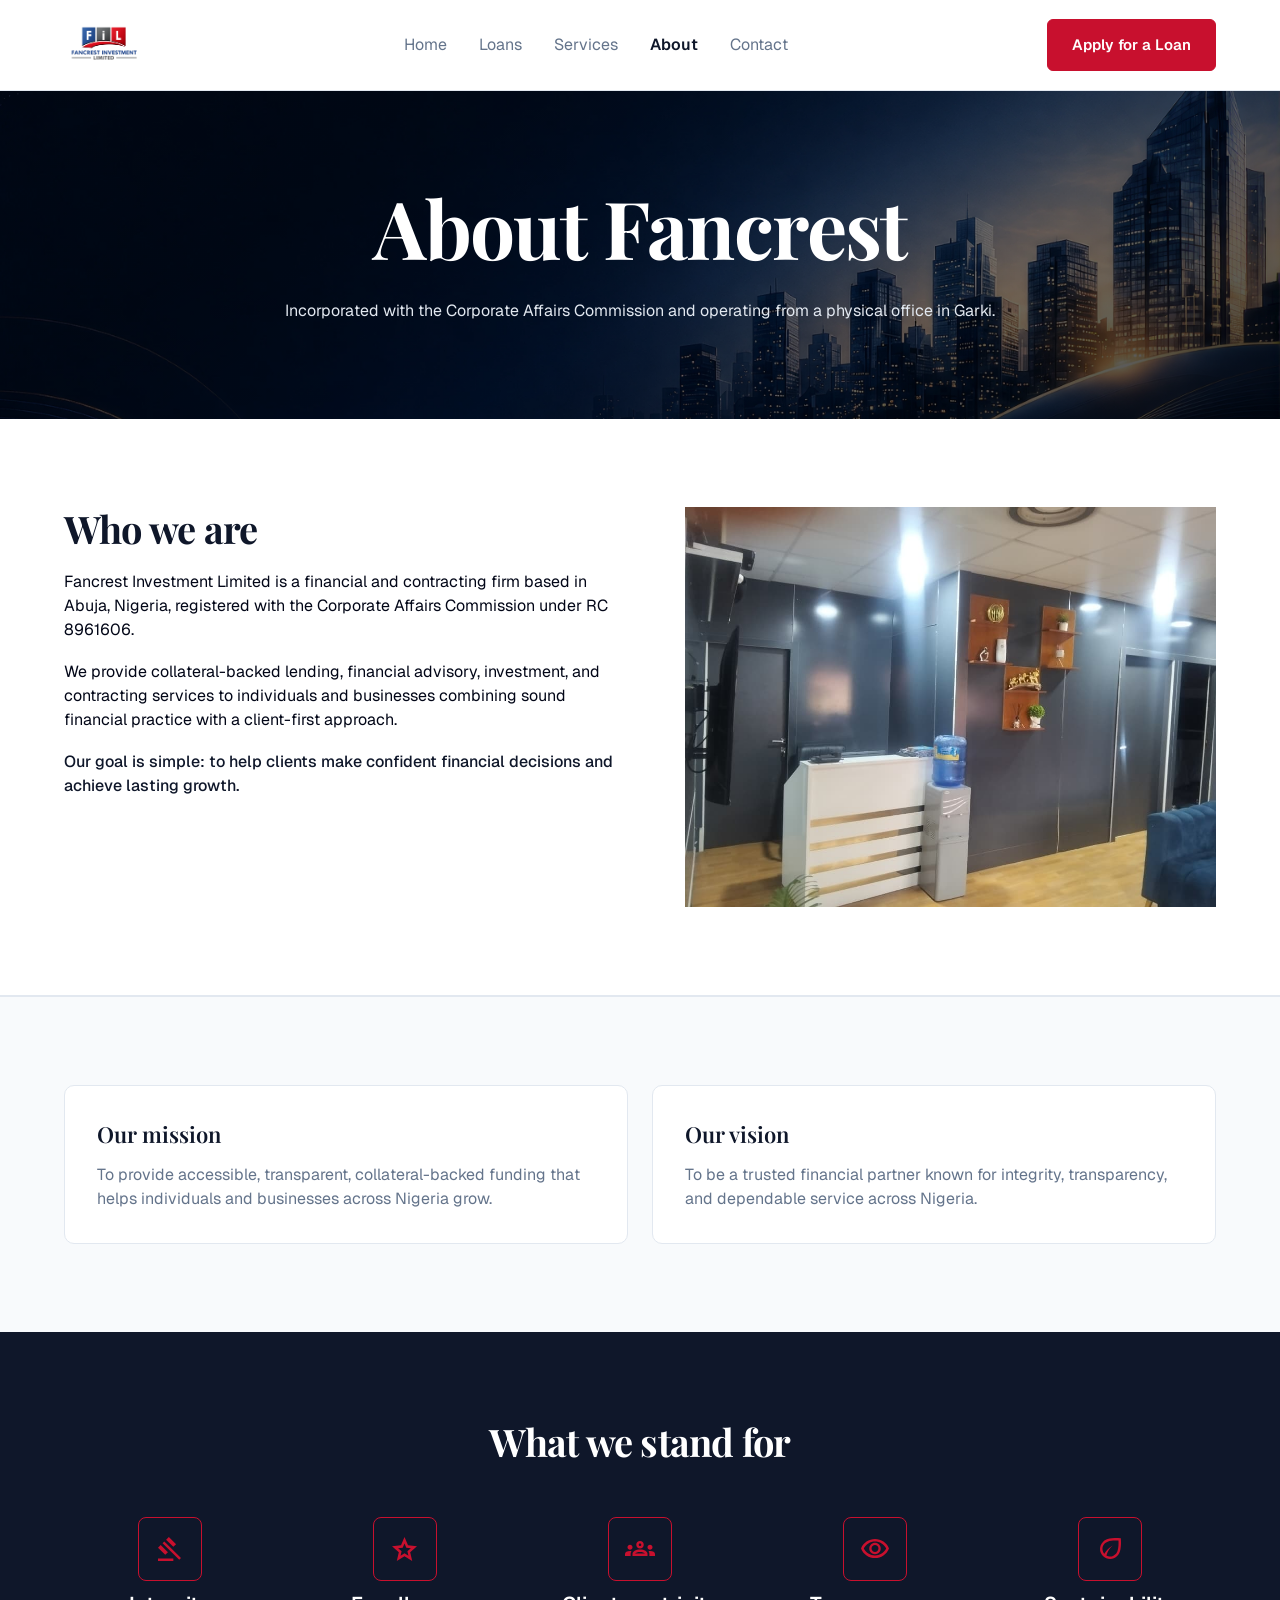
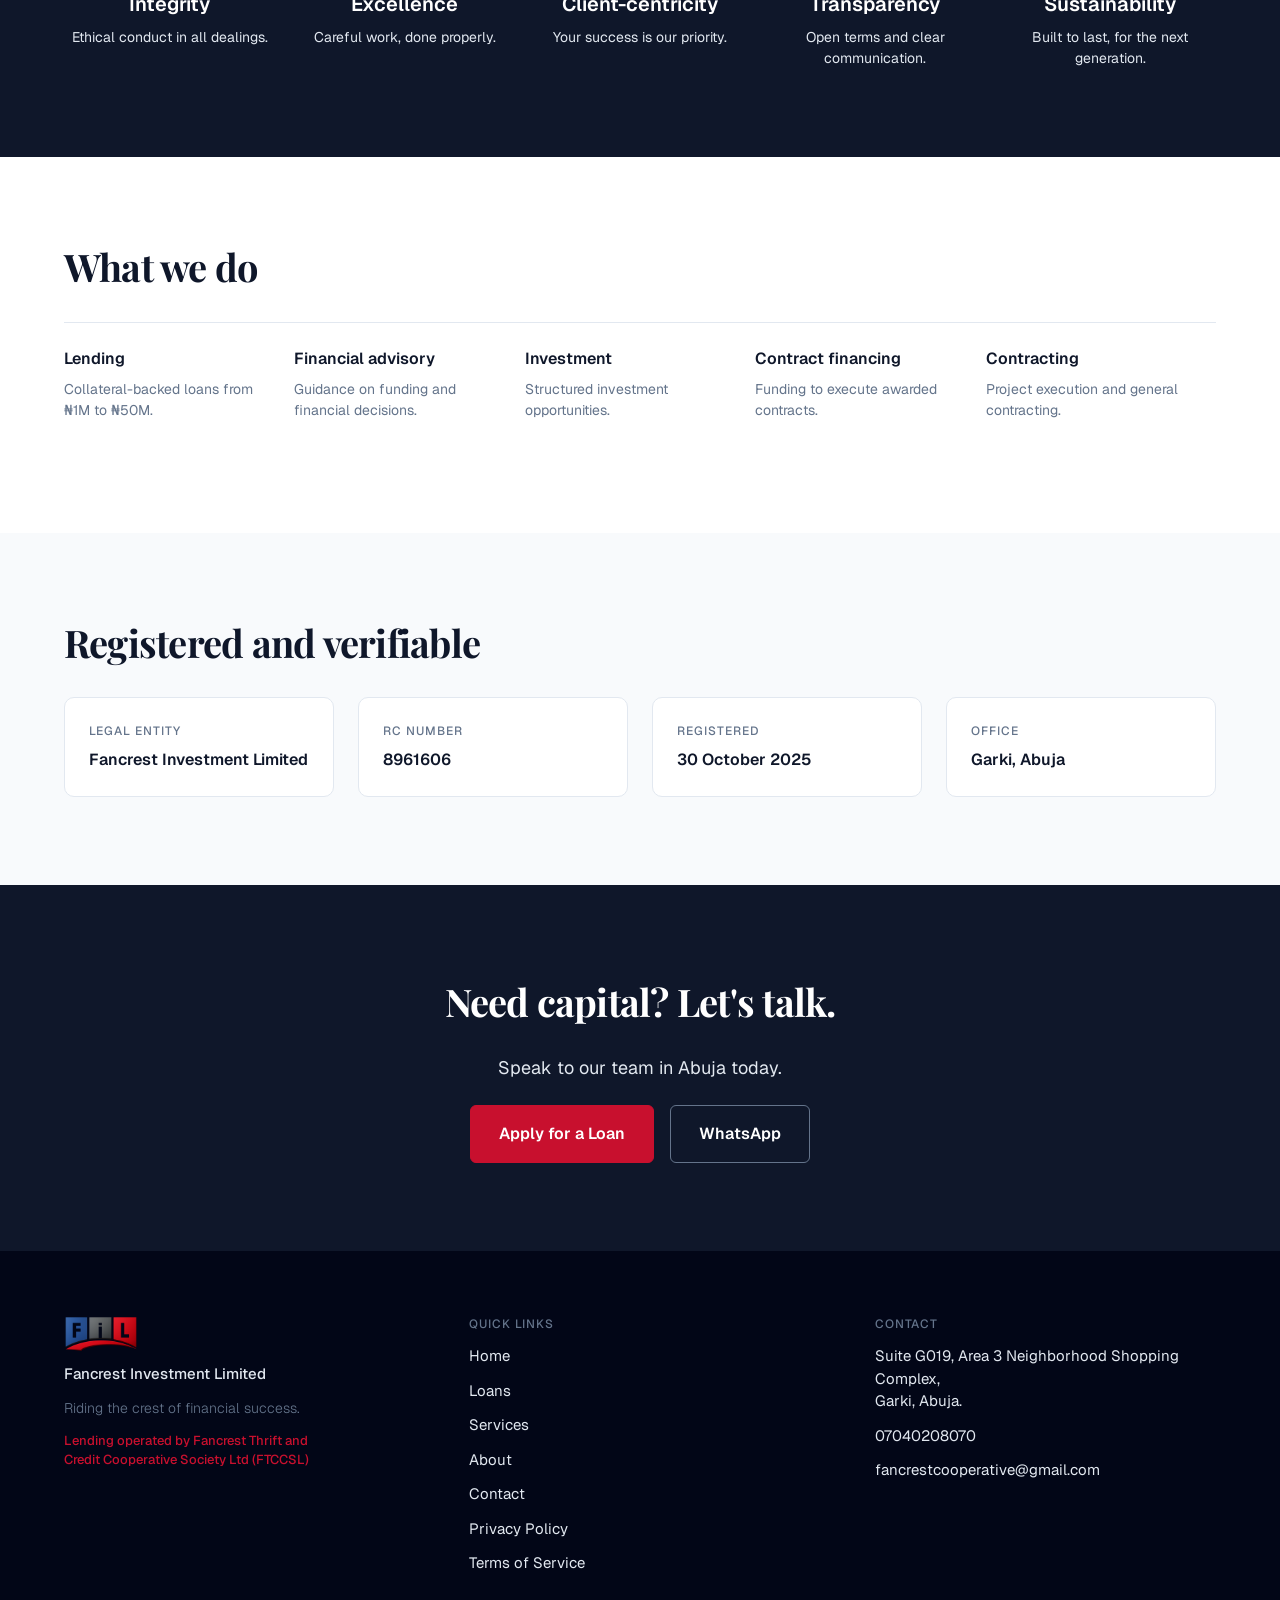
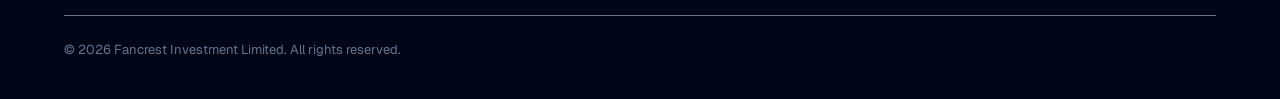
==== commit 29e414fc: "Update contact details, connect form, add privacy and terms" ====
--- a/about.html
+++ b/about.html
@@ -4,7 +4,7 @@
 <meta charset="UTF-8">
 <meta name="viewport" content="width=device-width, initial-scale=1">
 <title>About Fancrest Investment Limited</title>
-<meta name="description" content="Fancrest Investment Limited is a financial and contracting firm in Abuja, registered with the Corporate Affairs Commission under RC 8961606 and operating from a physical office in Utako.">
+<meta name="description" content="Fancrest Investment Limited is a financial and contracting firm in Abuja, registered with the Corporate Affairs Commission under RC 8961606 and operating from a physical office in Garki.">
 <link rel="preconnect" href="https://fonts.googleapis.com">
 <link rel="preconnect" href="https://fonts.gstatic.com" crossorigin>
 <link href="https://fonts.googleapis.com/css2?family=Geist:wght@300;400;500;600;700&family=Playfair+Display:wght@600;700&display=swap" rel="stylesheet">
@@ -50,7 +50,7 @@
 
     <div class="container hero-center-inner">
       <h1 class="hero-title-lg">About Fancrest</h1>
-      <p class="hero-sub">Incorporated with the Corporate Affairs Commission and operating from a physical office in Utako.</p>
+      <p class="hero-sub">Incorporated with the Corporate Affairs Commission and operating from a physical office in Garki.</p>
     </div>
   </section>
 
@@ -66,7 +66,7 @@
       </div>
 
       <div class="about-photo">
-        <img src="assets/lending-office.jpg" alt="The Fancrest team at the Utako office in Abuja">
+        <img src="assets/lending-office.jpg" alt="The Fancrest team at the Garki office in Abuja">
       </div>
 
     </div>
@@ -187,7 +187,7 @@
         </div>
         <div class="card cred-card">
           <p class="overline">OFFICE</p>
-          <p class="cred-value">Utako, Abuja</p>
+          <p class="cred-value">Garki, Abuja</p>
         </div>
       </div>
     </div>
@@ -200,7 +200,7 @@
       <p class="closing-sub">Speak to our team in Abuja today.</p>
       <div class="btn-row">
         <a class="btn btn-primary" href="contact.html">Apply for a Loan</a>
-        <a class="btn btn-ghost" href="https://wa.me/2347010717665">WhatsApp</a>
+        <a class="btn btn-ghost" href="https://wa.me/2347040208070">WhatsApp</a>
       </div>
     </div>
   </section>
@@ -228,19 +228,18 @@
         <a href="services.html">Services</a>
         <a href="about.html">About</a>
         <a href="contact.html">Contact</a>
-        <a href="#">Privacy Policy</a>
-        <a href="#">Terms of Service</a>
+        <a href="privacy.html">Privacy Policy</a>
+        <a href="terms.html">Terms of Service</a>
       </nav>
 
       <div class="footer-col">
         <p class="overline">CONTACT</p>
         <address class="footer-address">
-          Suite 88, Third Floor, Bef's Plaza,<br>
-          Ajose Adeogun Street, Utako, Abuja.
+          Suite G019, Area 3 Neighborhood Shopping Complex,<br>
+          Garki, Abuja.
         </address>
         <p class="footer-line">
-          <a href="tel:+2347010717665">07010717665</a>&nbsp; ·&nbsp;
-          <a href="tel:+2348033749483">08033749483</a>
+          <a href="tel:+2347040208070">07040208070</a>
         </p>
         <p class="footer-line">
           <a href="mailto:fancrestcooperative@gmail.com">fancrestcooperative@gmail.com</a>
@@ -258,7 +257,7 @@
 <!-- Sticky action bar, mobile only -->
 <div class="mobile-bar">
   <a class="btn btn-primary" href="contact.html">Apply for a Loan</a>
-  <a class="btn btn-outline" href="https://wa.me/2347010717665">WhatsApp</a>
+  <a class="btn btn-outline" href="https://wa.me/2347040208070">WhatsApp</a>
 </div>
 
 <script>
--- a/styles.css
+++ b/styles.css
@@ -1419,6 +1419,11 @@
   color: var(--color-navy);
 }
 
+.enquiry form {
+  width: 100%;
+  margin: 0;
+}
+
 .enquiry fieldset {
   width: 100%;
   margin: 0;
@@ -1465,13 +1470,10 @@
   resize: vertical;
 }
 
-/* The form has no backend yet. Fields are disabled rather than accepting
-   input that would go nowhere — keep them legible, not washed out. */
-.enquiry fieldset[disabled] .input,
-.enquiry fieldset[disabled] .textarea {
-  opacity: 1;
-  color: var(--color-muted-fg);
-  cursor: not-allowed;
+.input:focus,
+.textarea:focus {
+  outline: 2px solid var(--color-red-cta);
+  outline-offset: 1px;
 }
 
 .btn[disabled] {
@@ -1485,7 +1487,8 @@
   font-size: 16px;
 }
 
-.form-note {
+/* Inline callout — used for the WhatsApp alternative on the thank-you page */
+.callout {
   width: 100%;
   padding: 14px 16px;
   background: var(--color-muted);
@@ -1494,7 +1497,7 @@
   color: var(--color-navy);
 }
 
-.form-note a {
+.callout a {
   font-weight: 600;
   color: var(--color-success);
 }
@@ -1521,6 +1524,93 @@
   letter-spacing: 0.7px;
   color: var(--color-muted-fg);
   text-align: center;
+}
+
+/* =====================================================================
+   Utility pages — thank you, privacy, terms
+   Not in Figma: built from the shared nav, hero, footer and tokens.
+   ===================================================================== */
+
+.page-utility {
+  background: var(--color-background);
+  --section-y: 88px;
+}
+
+/* Confirmation block on the thank-you page */
+.confirm {
+  max-width: 640px;
+  margin-inline: auto;
+  display: flex;
+  flex-direction: column;
+  align-items: flex-start;
+  gap: 20px;
+  padding: 40px;
+  background: var(--color-card);
+  border: 1px solid var(--color-border);
+  border-radius: var(--radius-card);
+  box-shadow: var(--shadow-card);
+}
+
+.confirm-title {
+  font-family: var(--font-heading);
+  font-size: 28px;
+  font-weight: 600;
+  color: var(--color-navy);
+}
+
+.confirm-text { color: var(--color-muted-fg); }
+
+/* Long-form legal copy */
+.legal-prose {
+  max-width: 760px;
+  display: flex;
+  flex-direction: column;
+  gap: 16px;
+}
+
+.legal-prose h2 {
+  margin-top: 16px;
+  font-family: var(--font-heading);
+  font-size: 24px;
+  font-weight: 600;
+  color: var(--color-navy);
+}
+
+.legal-prose h2:first-of-type { margin-top: 0; }
+
+.legal-prose p { color: var(--color-foreground); }
+
+.legal-prose ul {
+  display: flex;
+  flex-direction: column;
+  gap: 8px;
+  padding-left: 20px;
+  list-style: disc;
+  color: var(--color-foreground);
+}
+
+/* Unmistakable marker so placeholder copy is never shipped by accident */
+.placeholder {
+  width: 100%;
+  padding: 16px 18px;
+  background: var(--color-muted);
+  border-left: 4px solid var(--color-red-cta);
+  border-radius: var(--radius-btn);
+  font-size: 14px;
+  color: var(--color-navy);
+}
+
+.placeholder strong {
+  display: block;
+  margin-bottom: 4px;
+  letter-spacing: 0.96px;
+  font-size: 12px;
+  text-transform: uppercase;
+}
+
+.legal-updated {
+  font-size: 14px;
+  color: var(--color-muted-fg);
 }
 
 /* =====================================================================
@@ -1851,4 +1941,13 @@
     font-size: 13px;
     letter-spacing: .4px;
   }
-}
+
+  /* ---- Utility pages ---- */
+  .page-utility { --section-y: 56px; }
+
+  .confirm { padding: 24px; gap: 16px; }
+  .confirm-title { font-size: 22px; }
+
+  .legal-prose { gap: 14px; }
+  .legal-prose h2 { font-size: 20px; }
+}
